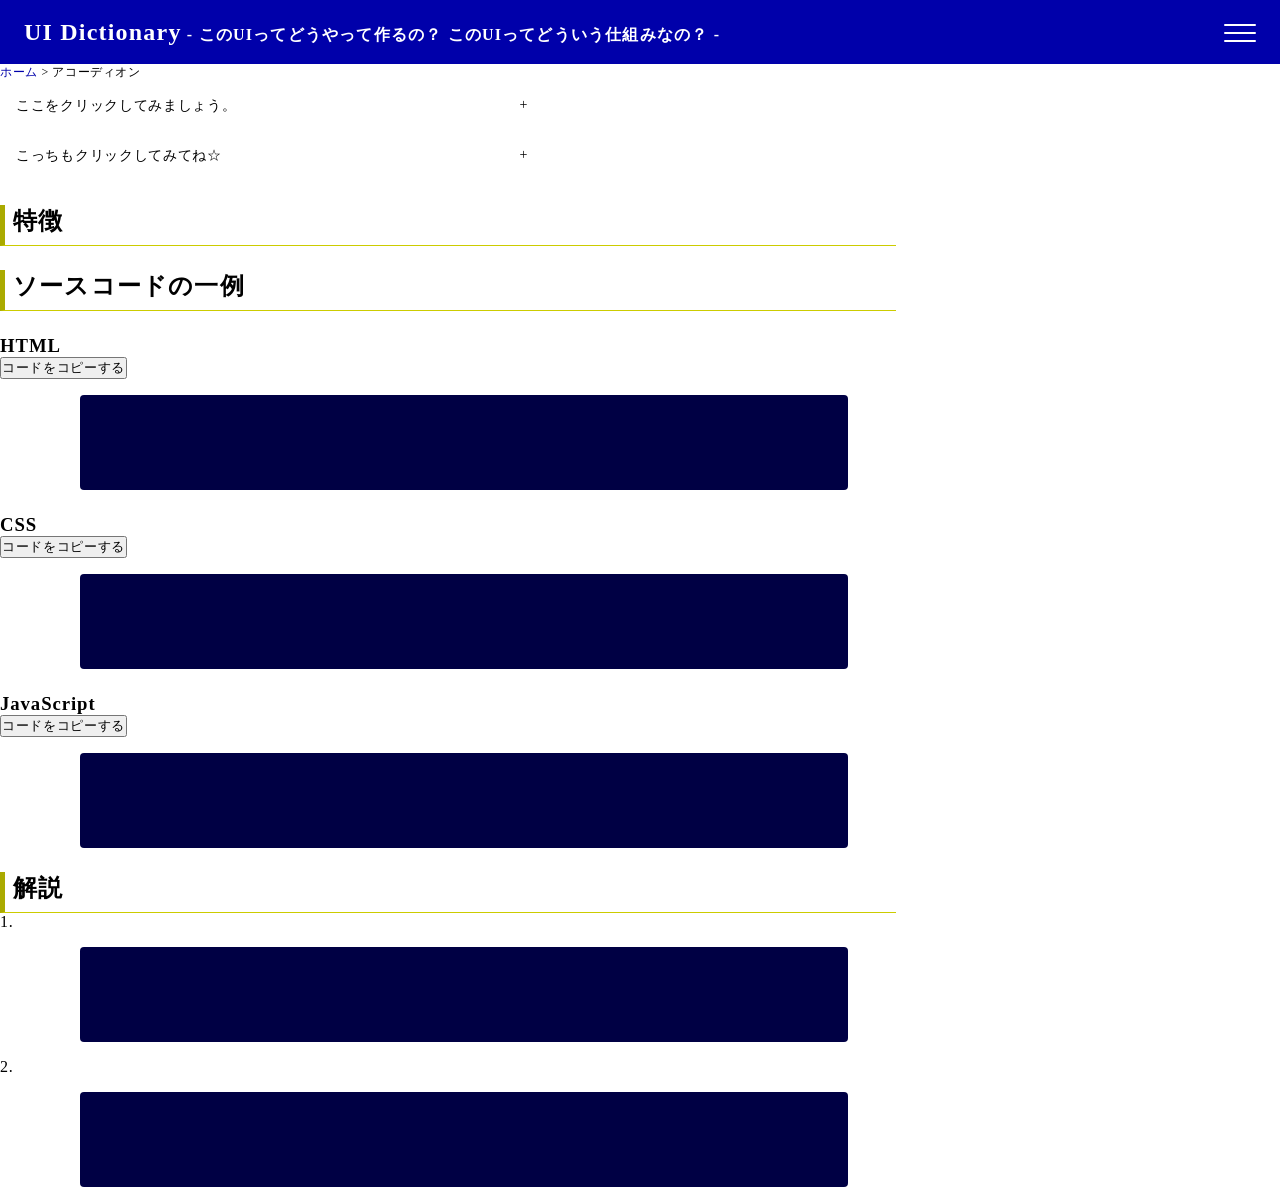
==== accordion.html @ 8397d6a4 "6/9 最初のコミット" ====
<!DOCTYPE html>
<html lang="ja">
    <head>
        <link rel="stylesheet" href="common.css" />
        <meta charset="UTF-8" />
        <title>UI辞典 アコーディオン</title>
    </head>
    <style>
        .accordion-title {
            display: flex;
            justify-content: space-between;
            width: 40%;
        }

        .accordion-title:hover {
            cursor: pointer;
        }

        .accordion-title span:after {
            content: "+";
        }

        .accordion-title.open span:after {
            content: "-";
        }

        .accordion {
            height: 0;
            overflow-y: hidden;
            transition: all .5s;
        }
    </style>
    <body>
        <header>
            <h1><a href="index.html">UI Dictionary</a></h1>
            <div id="hamburger" class="hamburger">
                <span></span>
                <span></span>
                <span></span>
            </div>
            <nav id="hamburger_nav">
                <ul>
                    <li><a class="nav-link" href="#">ページの一番上に戻る</a></li>
                    <li><a class="nav-link" href="#feature">特徴</a></li>
                    <li><a class="nav-link" href="#code">ソースコードの一例</a></li>
                    <li><a class="nav-link" href="#html_code">HTML</a></li>
                    <li><a class="nav-link" href="#css_code">CSS</a></li>
                    <li><a class="nav-link" href="#js_code">JavaScript</a></li>
                    <li><a class="nav-link" href="#explanation">解説</a></li>
                </ul>
            </nav>
        </header>
        <main>
            <nav class="breadcrumb-nav">
                <a href="index.html">ホーム</a> > アコーディオン
            </nav>
            <p class="accordion-title">ここをクリックしてみましょう。<span></span></p>
            <p class="accordion">クリックすると中身が表示されます。</p>
            <p class="accordion-title">こっちもクリックしてみてね☆<span></span></p>
            <p class="accordion">クリックすると中身が表示されます。</p>
            <h2 id="feature">特徴</h2>
            <p>

            </p>
            <h2 id="code">ソースコードの一例</h2>
            <h3 id="html_code">HTML</h3>
            <input type="button" class="copy-button" value="コードをコピーする" />
            <pre><code class="copy-text">

            </code></pre>
            <h3 id="css_code">CSS</h3>
            <input type="button" class="copy-button" value="コードをコピーする" />
            <pre><code class="copy-text">

            </code></pre>
            <h3 id="js_code">JavaScript</h3>
            <input type="button" class="copy-button" value="コードをコピーする" />
            <pre><code class="copy-text">

            </code></pre>
            <h2 id="explanation">解説</h2>
            <ol>
                <li></li>
                <pre><code>

                </code></pre>
                <p>

                </p>
                <li></li>
                <pre><code>

                </code></pre>
                <p></p>
            </ol>
            <div id="page_top" class="page-top">
                <a href="#">Page Top</a>
            </div>
        </main>
    </body>
    <script src="common.js" defer></script>
    <script>
        const accordionTitles = Array.from(document.getElementsByClassName("accordion-title"));
        const accordions = Array.from(document.getElementsByClassName("accordion"));

        accordionTitles.forEach((title, i) => title.addEventListener("click", () => toggleClassOpen(i)));
        function toggleClassOpen(i) {
            accordionTitles[i].classList.toggle("open");
            const isOpen = accordions[i].classList.toggle("open");
            accordions[i].style.height = isOpen ? accordions[i].scrollHeight + "px" : "0";
        }
    </script>
</html>
---- common.css ----
/* 全体 */
* {
    box-sizing: border-box;
    font-family: "Noto Sans JP";
    letter-spacing: .05em;
    margin: 0;
    padding: 0;
    scroll-behavior: smooth;
    scroll-padding-top: 64px;
}

a {
    text-decoration: none;
    color: #00a;
}

a:hover {
    font-weight: bold;
    text-decoration: underline;
}

ol {
    list-style-position: inside;
}

/* ヘッダー */
header {
    background-color: #00a;
    height: 64px;
    position: fixed;
    width: 100%;
    z-index: 10;
}

h1 {
    color: #fff;
    font-size: 24px;
    line-height: 64px;
    margin-left: 24px;
}

h1:after {
    content: " - このUIってどうやって作るの？ このUIってどういう仕組みなの？ -";
    font-size: 16px;
}

h1 a {
    color: #fff;
}

h1 a:hover {
    text-decoration: none;
}

/* ハンバーガーメニュー */
.hamburger {
    cursor: pointer;
    height: 48px;
    position: fixed;
    right: 8px;
    top: 8px;
    width: 48px;
    z-index: 30;
}

.hamburger span {
    background-color: #fff;
    border-radius: 50px;
    height: 2px;
    position: absolute;
    transition: all .5s;
    width: 32px;
}

.hamburger span:nth-of-type(1) {
    top: 16px;
}

.hamburger span:nth-of-type(2) {
    top: 24px;
}

.hamburger span:nth-of-type(3) {
    top: 32px;
}

header nav {
    background-color: #333c;
    display: flex;
    height: 100vh;
    justify-content: center;
    position: fixed;
    right: -30%;
    top: 0;
    transition: all .5s;
    width: 30%;
    z-index: 20;
}

header nav ul {
    list-style: none;
    line-height: 200%;
    margin-top: 48px;
    overflow: auto;
    width: 90%;
}

header nav a {
    color: #fff;
}

header nav.active {
    right: 0;
}

.hamburger.active span:nth-of-type(1) {
    top: 24px;
    transform: rotate(-45deg);
}

.hamburger.active span:nth-of-type(2) {
    opacity: 0;
}

.hamburger.active span:nth-of-type(3) {
    top: 24px;
    transform: rotate(45deg);
}

/* メイン */
main {
    margin: 0 auto;
    max-width: 1280px;
    padding-top: 64px;
}

/* パンくずリスト */
.breadcrumb-nav {
    font-size: 12px;
}

/* 見出し要素の余白 */
h2,
h3 {
    margin-top: 24px;
}

/* 見出し要素のデザイン */
h2 {
    border-bottom: 1px solid #cc0;
    border-left: 5px solid #aa0;
    padding-left: 8px;
    padding-bottom: 8px;
    width: 70%;
}

/* 段落 */
p {
    font-size: 14px;
    margin: 16px 0 16px 16px;
}

.important {
    background-color: #cff;
    border: 1px solid #00c;
    display: inline-block;
    padding: 8px;
}

.attention {
    background-color: #ffc;
    border: 1px solid #cc0;
    display: inline-block;
    padding: 8px;
}

.caution {
    background-color: #fcc;
    border: 1px solid #c00;
    display: inline-block;
    padding: 8px;
}

/* spanタグ */
.bold {
    font-weight: bold;
}

.italic {
    font-style: italic;
}

.line-through {
    text-decoration: line-through;
}

.underline {
    text-decoration: underline;
}

.red {
    color: #f00;
}

/* コード表示部分 */
pre {
    background-color: #004;
    border-radius: 4px;
    color: #ffc;
    display: block;
    font-size: 14px;
    line-height: 150%;
    margin: 16px 0 16px 80px;
    padding: 16px 0 16px 40px;
    width: 60%;
}

/* ページトップボタン */
.page-top {
    opacity: 0;
    position: fixed;
    right: 8px;
    top: 90%;
    transition: all .5s;
    visibility: hidden;
    z-index: 10;
}

.page-top a {
    background-color: #00cc;
    border-radius: 8px;
    color: #fff;
    cursor: pointer;
    display: inline-block;
    font-size: 12px;
    padding: 8px 16px;
}

.page-top a:hover {
    font-weight: normal;
    opacity: .6;
    text-decoration: none;
}
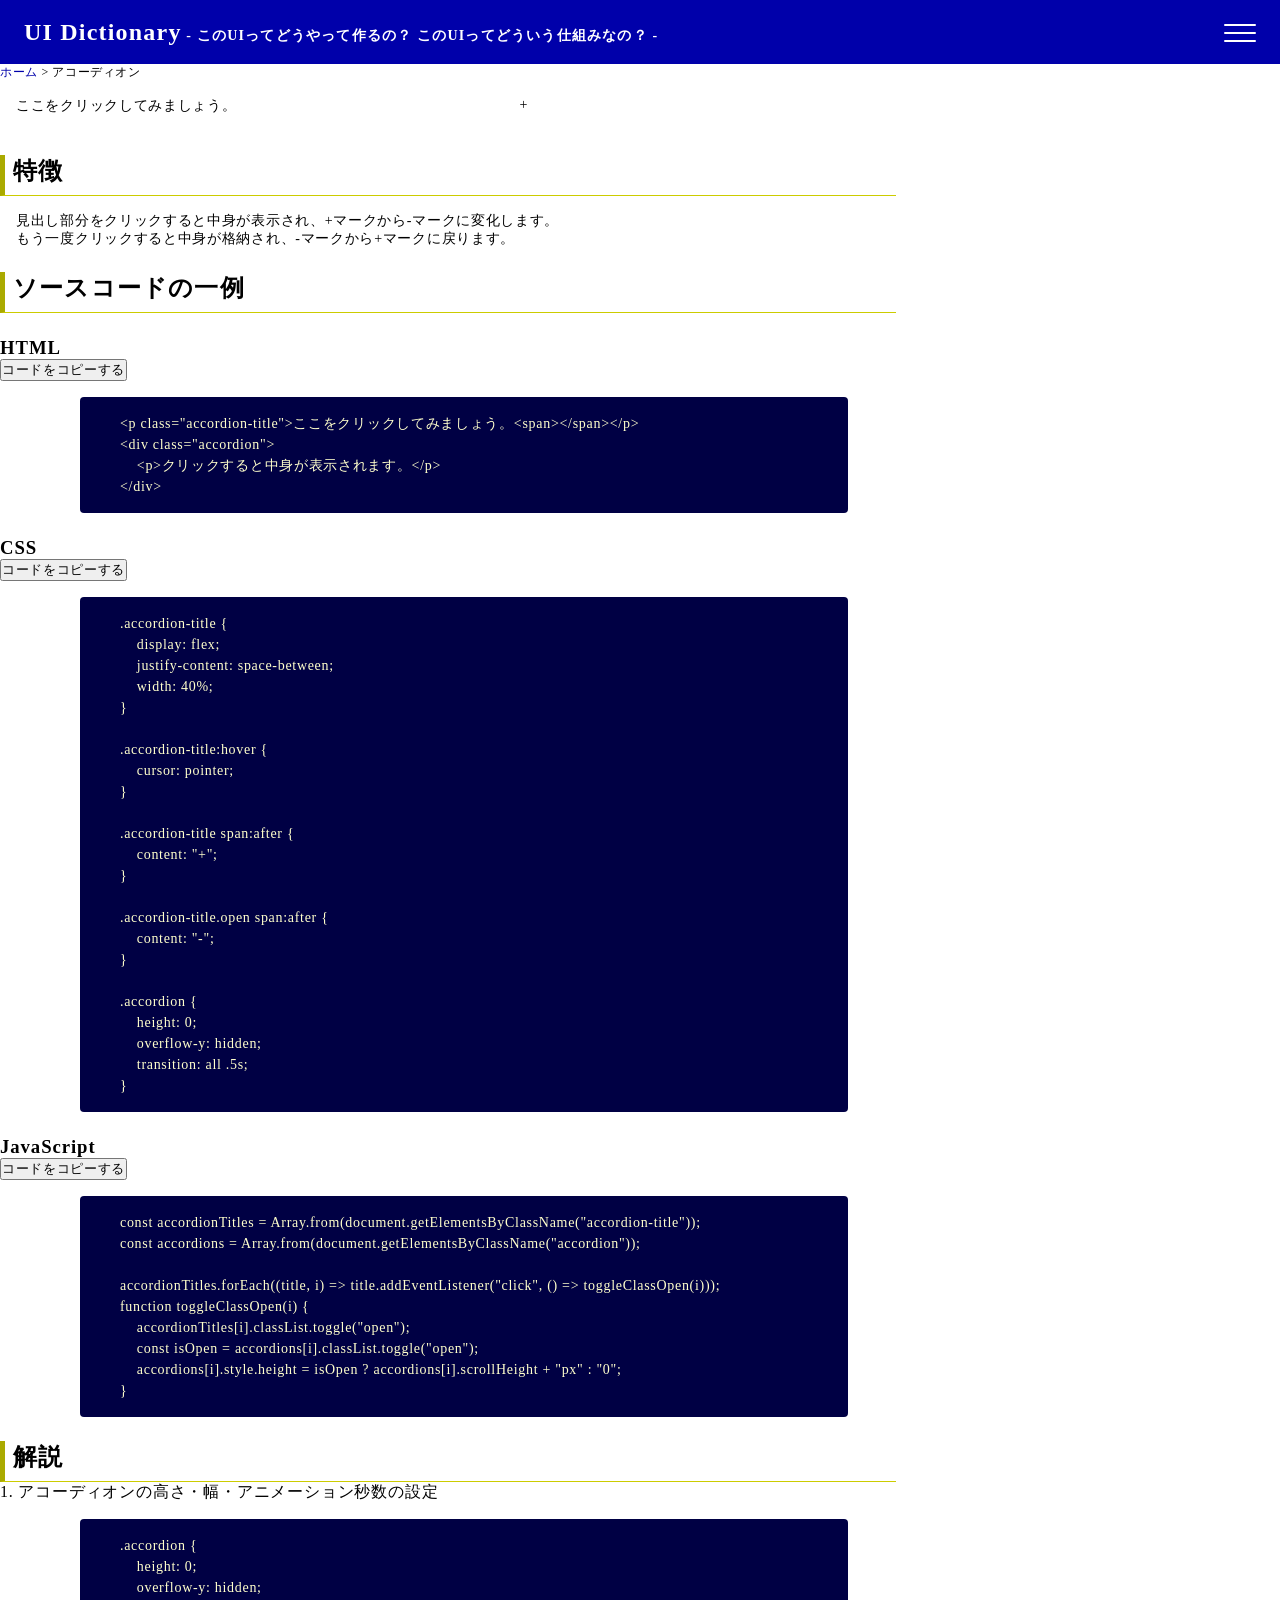
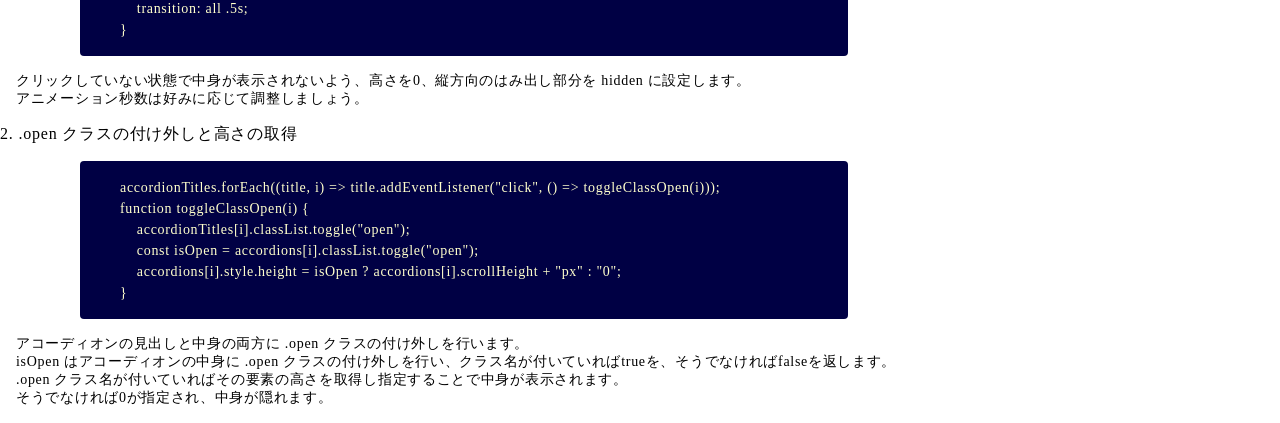
==== commit 91b3876a: "6/15" ====
--- a/accordion.html
+++ b/accordion.html
@@ -55,43 +55,92 @@
                 <a href="index.html">ホーム</a> > アコーディオン
             </nav>
             <p class="accordion-title">ここをクリックしてみましょう。<span></span></p>
-            <p class="accordion">クリックすると中身が表示されます。</p>
-            <p class="accordion-title">こっちもクリックしてみてね☆<span></span></p>
-            <p class="accordion">クリックすると中身が表示されます。</p>
+            <div class="accordion">
+                <p>クリックすると中身が表示されます。</p>
+            </div>
             <h2 id="feature">特徴</h2>
             <p>
-
+                見出し部分をクリックすると中身が表示され、+マークから-マークに変化します。<br />
+                もう一度クリックすると中身が格納され、-マークから+マークに戻ります。
             </p>
             <h2 id="code">ソースコードの一例</h2>
             <h3 id="html_code">HTML</h3>
             <input type="button" class="copy-button" value="コードをコピーする" />
-            <pre><code class="copy-text">
-
-            </code></pre>
+            <pre><code class="copy-text"><!--
+-->&lt;p class=&quot;accordion-title&quot;&gt;ここをクリックしてみましょう。&lt;span&gt;&lt;/span&gt;&lt;/p&gt;
+&lt;div class=&quot;accordion&quot;&gt;
+    &lt;p&gt;クリックすると中身が表示されます。&lt;/p&gt;
+&lt;/div&gt;<!--
+         --></code></pre>
             <h3 id="css_code">CSS</h3>
             <input type="button" class="copy-button" value="コードをコピーする" />
-            <pre><code class="copy-text">
+            <pre><code class="copy-text"><!--
+-->.accordion-title {
+    display: flex;
+    justify-content: space-between;
+    width: 40%;
+}
 
-            </code></pre>
+.accordion-title:hover {
+    cursor: pointer;
+}
+
+.accordion-title span:after {
+    content: "+";
+}
+
+.accordion-title.open span:after {
+    content: "-";
+}
+
+.accordion {
+    height: 0;
+    overflow-y: hidden;
+    transition: all .5s;
+}<!--
+         --></code></pre>
             <h3 id="js_code">JavaScript</h3>
             <input type="button" class="copy-button" value="コードをコピーする" />
-            <pre><code class="copy-text">
+            <pre><code class="copy-text"><!--
+-->const accordionTitles = Array.from(document.getElementsByClassName("accordion-title"));
+const accordions = Array.from(document.getElementsByClassName("accordion"));
 
-            </code></pre>
+accordionTitles.forEach((title, i) => title.addEventListener("click", () => toggleClassOpen(i)));
+function toggleClassOpen(i) {
+    accordionTitles[i].classList.toggle("open");
+    const isOpen = accordions[i].classList.toggle("open");
+    accordions[i].style.height = isOpen ? accordions[i].scrollHeight + "px" : "0";
+}<!--
+         --></code></pre>
             <h2 id="explanation">解説</h2>
             <ol>
-                <li></li>
-                <pre><code>
-
-                </code></pre>
+                <li>アコーディオンの高さ・幅・アニメーション秒数の設定</li>
+                <pre><code><!--
+-->.accordion {
+    height: 0;
+    overflow-y: hidden;
+    transition: all .5s;
+}<!--
+         --></code></pre>
                 <p>
-
+                    クリックしていない状態で中身が表示されないよう、高さを0、縦方向のはみ出し部分を hidden に設定します。<br />
+                    アニメーション秒数は好みに応じて調整しましょう。
                 </p>
-                <li></li>
-                <pre><code>
-
-                </code></pre>
-                <p></p>
+                <li>.open クラスの付け外しと高さの取得</li>
+                <pre><code><!--
+-->accordionTitles.forEach((title, i) => title.addEventListener("click", () => toggleClassOpen(i)));
+function toggleClassOpen(i) {
+    accordionTitles[i].classList.toggle("open");
+    const isOpen = accordions[i].classList.toggle("open");
+    accordions[i].style.height = isOpen ? accordions[i].scrollHeight + "px" : "0";
+}<!--
+             --></code></pre>
+                <p>
+                    アコーディオンの見出しと中身の両方に .open クラスの付け外しを行います。<br />
+                    isOpen はアコーディオンの中身に .open クラスの付け外しを行い、クラス名が付いていればtrueを、そうでなければfalseを返します。<br />
+                    .open クラス名が付いていればその要素の高さを取得し指定することで中身が表示されます。<br />
+                    そうでなければ0が指定され、中身が隠れます。
+                </p>
             </ol>
             <div id="page_top" class="page-top">
                 <a href="#">Page Top</a>
--- a/common.css
+++ b/common.css
@@ -41,7 +41,7 @@
 
 h1:after {
     content: " - このUIってどうやって作るの？ このUIってどういう仕組みなの？ -";
-    font-size: 16px;
+    font-size: 14px;
 }
 
 h1 a {
@@ -226,6 +226,11 @@
     z-index: 10;
 }
 
+.page-top.is-visible {
+    opacity: 1;
+    visibility: visible;
+}
+
 .page-top a {
     background-color: #00cc;
     border-radius: 8px;
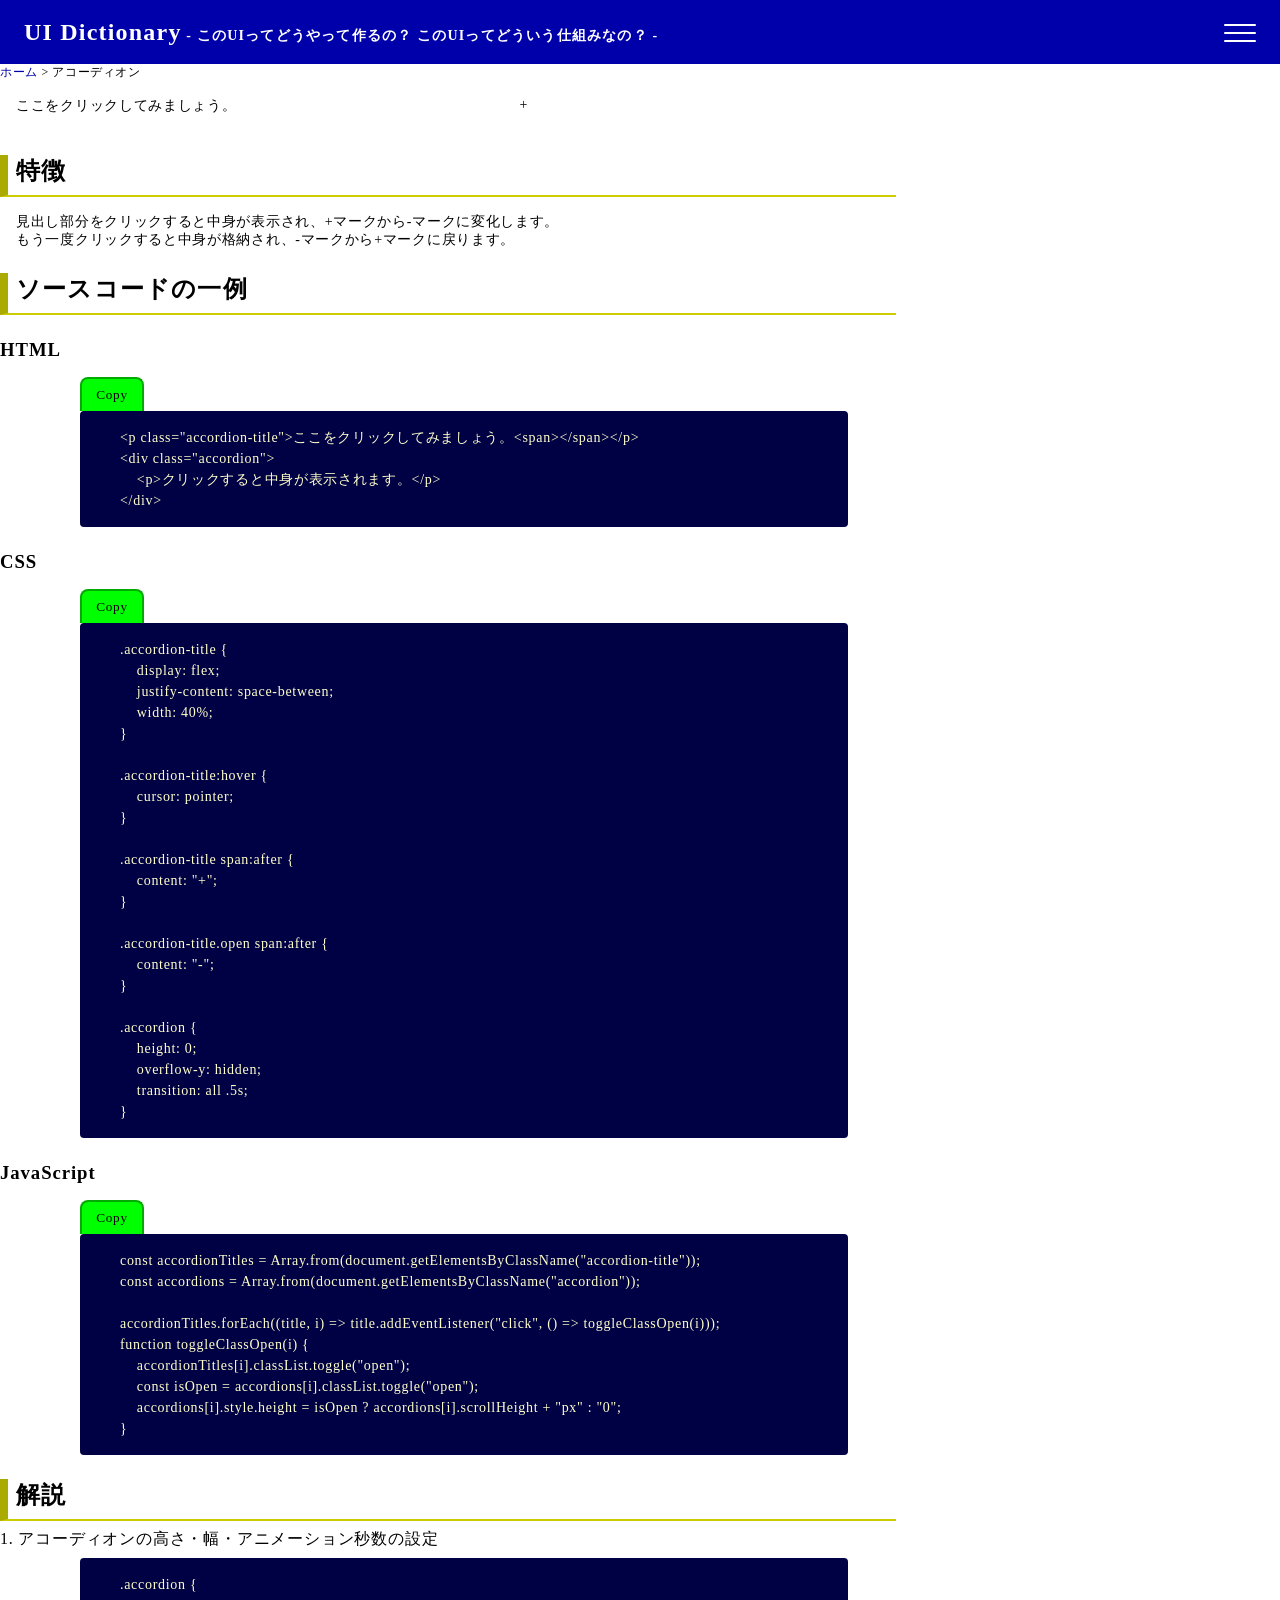
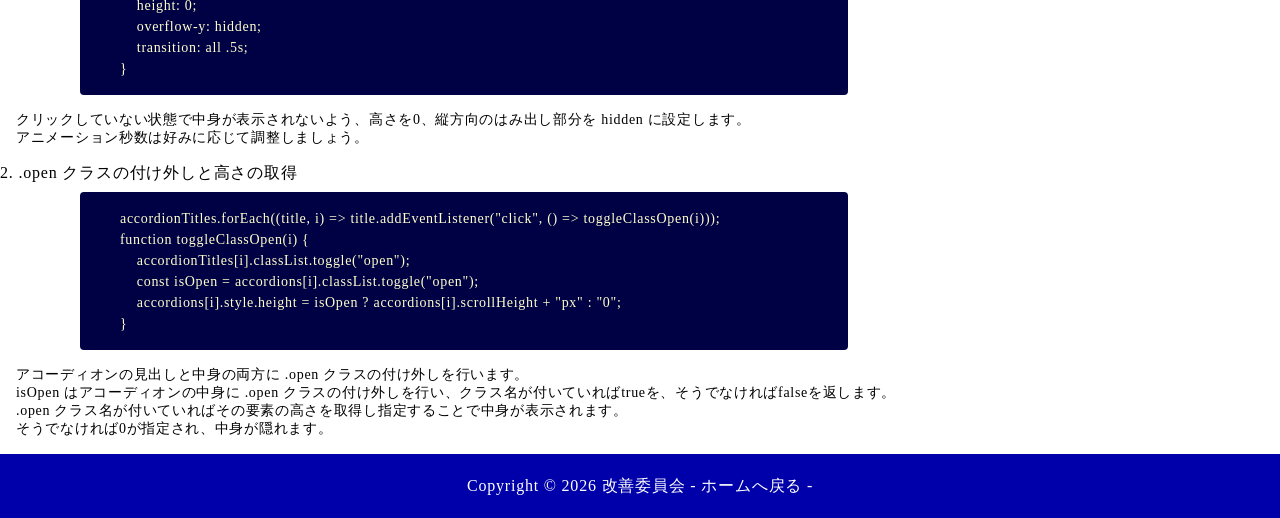
==== commit 60354119: "6/24 ヘッダー、フッターのテンプレート化 コピーボタン修正 ボタンページ修正" ====
--- a/accordion.html
+++ b/accordion.html
@@ -31,25 +31,7 @@
         }
     </style>
     <body>
-        <header>
-            <h1><a href="index.html">UI Dictionary</a></h1>
-            <div id="hamburger" class="hamburger">
-                <span></span>
-                <span></span>
-                <span></span>
-            </div>
-            <nav id="hamburger_nav">
-                <ul>
-                    <li><a class="nav-link" href="#">ページの一番上に戻る</a></li>
-                    <li><a class="nav-link" href="#feature">特徴</a></li>
-                    <li><a class="nav-link" href="#code">ソースコードの一例</a></li>
-                    <li><a class="nav-link" href="#html_code">HTML</a></li>
-                    <li><a class="nav-link" href="#css_code">CSS</a></li>
-                    <li><a class="nav-link" href="#js_code">JavaScript</a></li>
-                    <li><a class="nav-link" href="#explanation">解説</a></li>
-                </ul>
-            </nav>
-        </header>
+        <site-header></site-header>
         <main>
             <nav class="breadcrumb-nav">
                 <a href="index.html">ホーム</a> > アコーディオン
@@ -65,7 +47,7 @@
             </p>
             <h2 id="code">ソースコードの一例</h2>
             <h3 id="html_code">HTML</h3>
-            <input type="button" class="copy-button" value="コードをコピーする" />
+            <input type="button" class="copy-button" value="Copy" />
             <pre><code class="copy-text"><!--
 -->&lt;p class=&quot;accordion-title&quot;&gt;ここをクリックしてみましょう。&lt;span&gt;&lt;/span&gt;&lt;/p&gt;
 &lt;div class=&quot;accordion&quot;&gt;
@@ -73,7 +55,7 @@
 &lt;/div&gt;<!--
          --></code></pre>
             <h3 id="css_code">CSS</h3>
-            <input type="button" class="copy-button" value="コードをコピーする" />
+            <input type="button" class="copy-button" value="Copy" />
             <pre><code class="copy-text"><!--
 -->.accordion-title {
     display: flex;
@@ -100,7 +82,7 @@
 }<!--
          --></code></pre>
             <h3 id="js_code">JavaScript</h3>
-            <input type="button" class="copy-button" value="コードをコピーする" />
+            <input type="button" class="copy-button" value="Copy" />
             <pre><code class="copy-text"><!--
 -->const accordionTitles = Array.from(document.getElementsByClassName("accordion-title"));
 const accordions = Array.from(document.getElementsByClassName("accordion"));
@@ -146,6 +128,7 @@
                 <a href="#">Page Top</a>
             </div>
         </main>
+        <site-footer></site-footer>
     </body>
     <script src="common.js" defer></script>
     <script>
--- a/common.css
+++ b/common.css
@@ -1,4 +1,9 @@
 /* 全体 */
+:root {
+    --header-height: 64px;
+    --footer-height: 80px;
+}
+
 * {
     box-sizing: border-box;
     font-family: "Noto Sans JP";
@@ -6,7 +11,7 @@
     margin: 0;
     padding: 0;
     scroll-behavior: smooth;
-    scroll-padding-top: 64px;
+    scroll-padding-top: var(--header-height);
 }
 
 a {
@@ -23,19 +28,27 @@
     list-style-position: inside;
 }
 
+li {
+    margin: 8px 0;
+}
+
+input {
+    display: block;
+}
+
 /* ヘッダー */
 header {
     background-color: #00a;
-    height: 64px;
+    height: var(--header-height);
     position: fixed;
     width: 100%;
-    z-index: 10;
+    z-index: 100;
 }
 
 h1 {
     color: #fff;
     font-size: 24px;
-    line-height: 64px;
+    line-height: var(--header-height);
     margin-left: 24px;
 }
 
@@ -60,7 +73,7 @@
     right: 8px;
     top: 8px;
     width: 48px;
-    z-index: 30;
+    z-index: 300;
 }
 
 .hamburger span {
@@ -94,7 +107,7 @@
     top: 0;
     transition: all .5s;
     width: 30%;
-    z-index: 20;
+    z-index: 200;
 }
 
 header nav ul {
@@ -147,8 +160,8 @@
 
 /* 見出し要素のデザイン */
 h2 {
-    border-bottom: 1px solid #cc0;
-    border-left: 5px solid #aa0;
+    border-bottom: 2px solid #cc0;
+    border-left: 8px solid #aa0;
     padding-left: 8px;
     padding-bottom: 8px;
     width: 70%;
@@ -163,6 +176,7 @@
 .important {
     background-color: #cff;
     border: 1px solid #00c;
+    border-radius: 4px;
     display: inline-block;
     padding: 8px;
 }
@@ -170,6 +184,7 @@
 .attention {
     background-color: #ffc;
     border: 1px solid #cc0;
+    border-radius: 4px;
     display: inline-block;
     padding: 8px;
 }
@@ -177,6 +192,7 @@
 .caution {
     background-color: #fcc;
     border: 1px solid #c00;
+    border-radius: 4px;
     display: inline-block;
     padding: 8px;
 }
@@ -203,6 +219,32 @@
 }
 
 /* コード表示部分 */
+.code-block {
+    align-items: flex-start;
+    display: flex;
+    flex-direction: column;
+}
+
+.copy-button {
+    background-color: #0f0;
+    border: 2px solid #0a0;
+    border-bottom: none;
+    border-radius: 8px 8px 0 0;
+    margin: 16px 0 0 80px;
+    padding: 8px;
+    width: 64px;
+}
+
+.copy-button:hover {
+    cursor: pointer;
+    opacity: .6;
+}
+
+.copy-button:disabled {
+    color: #000;
+    pointer-events: none;
+}
+
 pre {
     background-color: #004;
     border-radius: 4px;
@@ -210,7 +252,7 @@
     display: block;
     font-size: 14px;
     line-height: 150%;
-    margin: 16px 0 16px 80px;
+    margin: 0 0 16px 80px;
     padding: 16px 0 16px 40px;
     width: 60%;
 }
@@ -220,10 +262,10 @@
     opacity: 0;
     position: fixed;
     right: 8px;
-    top: 90%;
+    top: 85%;
     transition: all .5s;
     visibility: hidden;
-    z-index: 10;
+    z-index: 100;
 }
 
 .page-top.is-visible {
@@ -245,4 +287,17 @@
     font-weight: normal;
     opacity: .6;
     text-decoration: none;
+}
+
+/* フッター */
+footer {
+    background-color: #00a;
+    color: #fff;
+    height: var(--header-height);
+    line-height: var(--header-height);
+    text-align: center;
+}
+
+footer a {
+    color: #fff;
 }
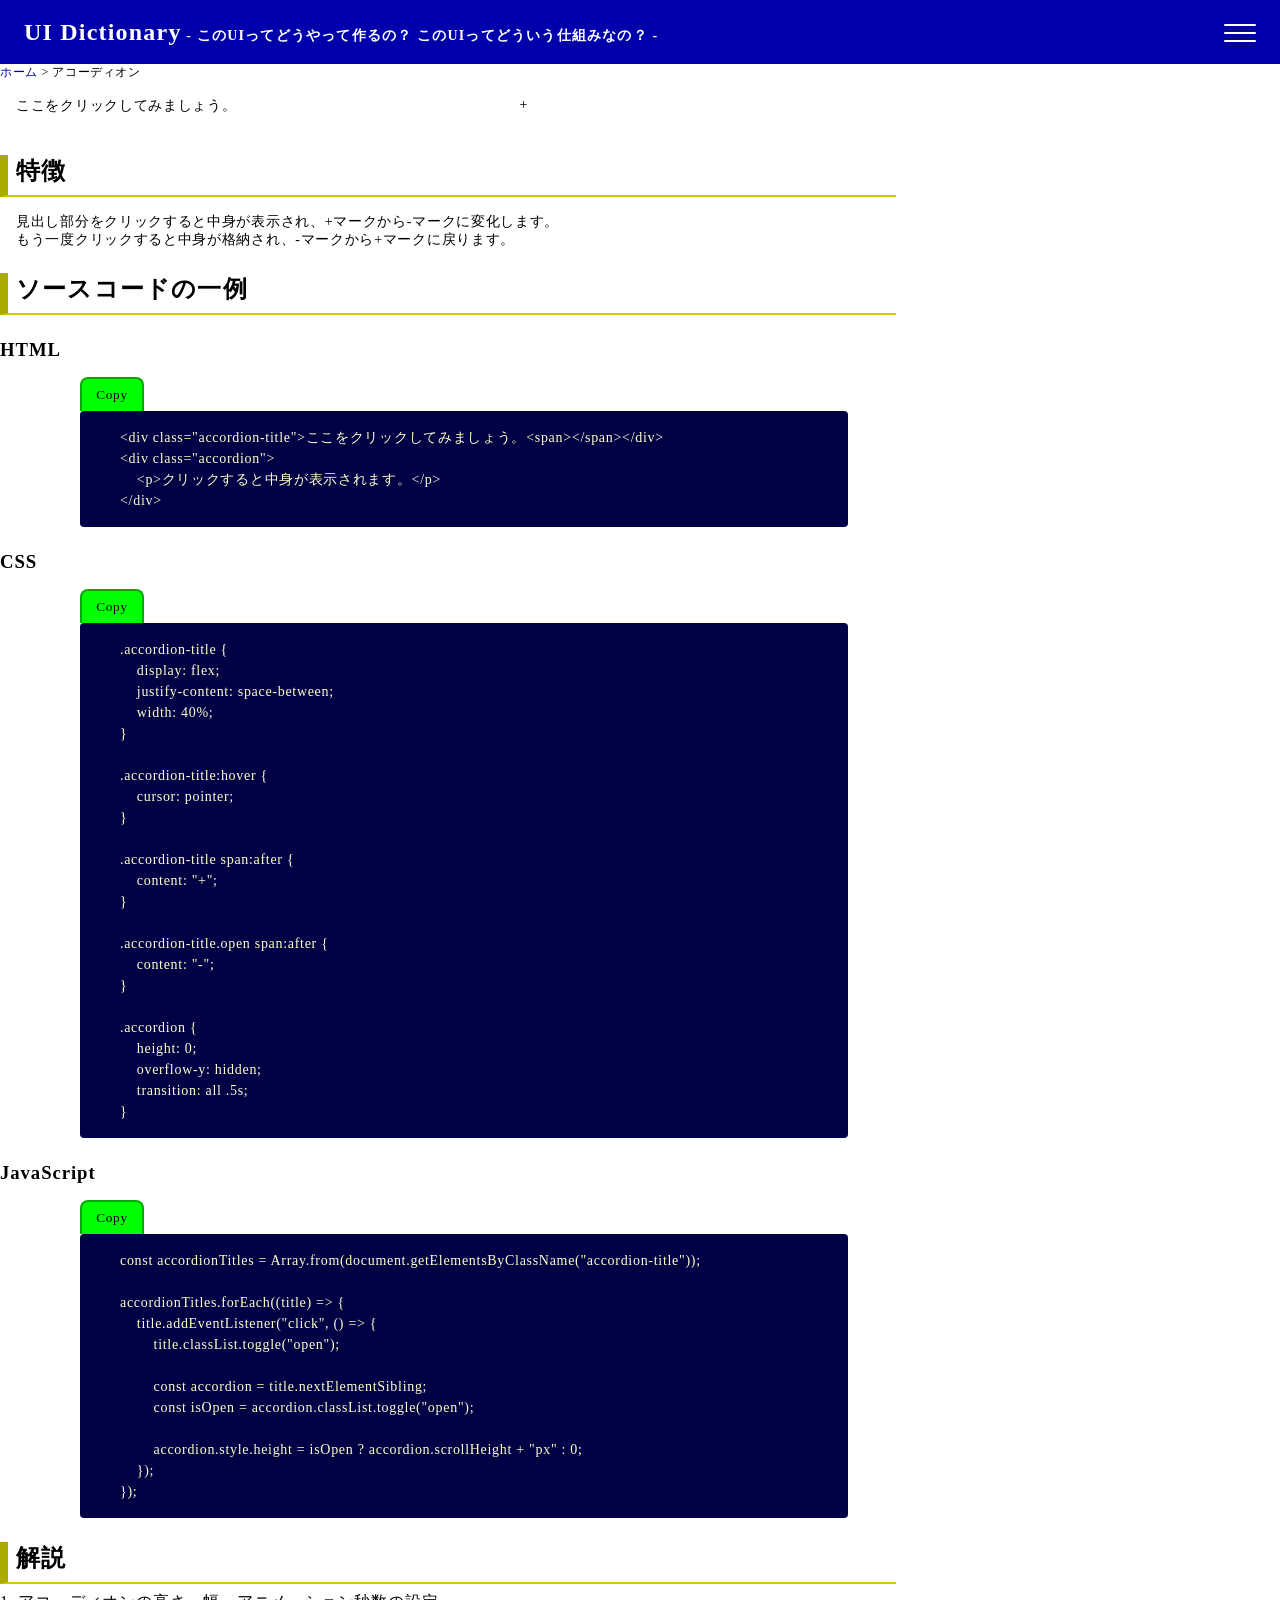
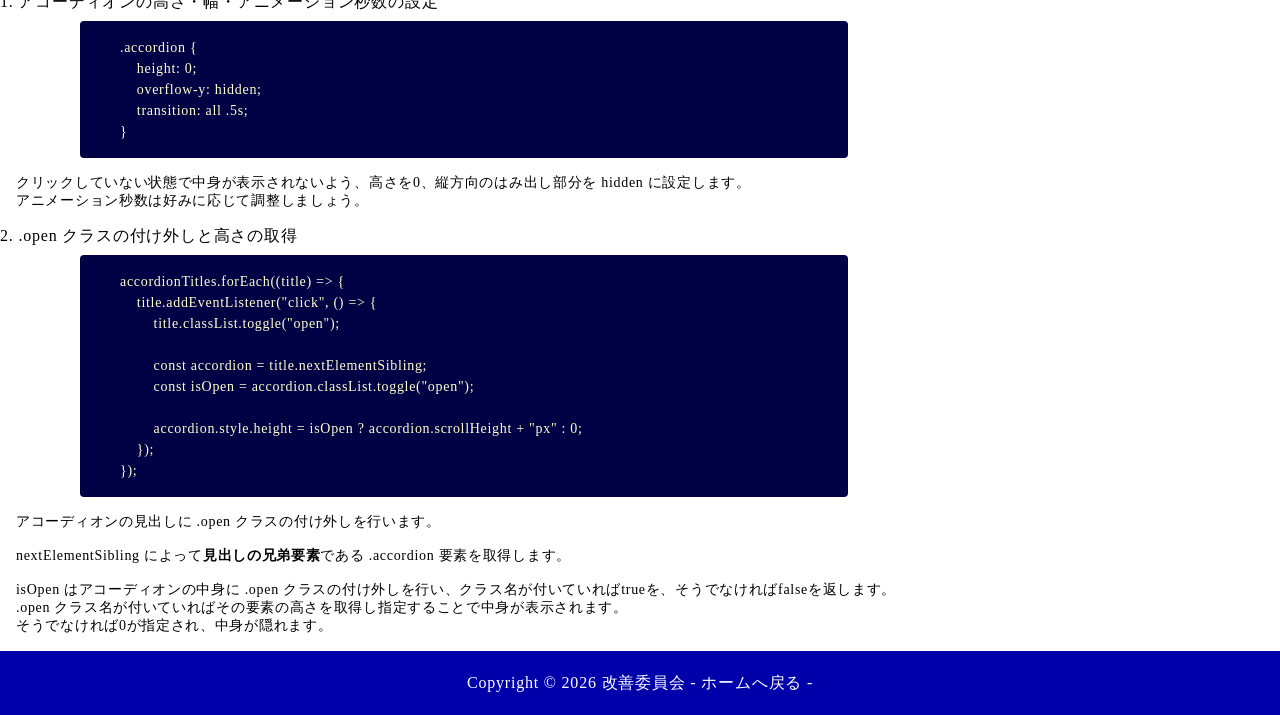
==== commit ec18bb14: "6/25 アコーディオンの添字依存解消 トースト通知、ドロップダウンメニューのページ作成" ====
--- a/accordion.html
+++ b/accordion.html
@@ -8,7 +8,9 @@
     <style>
         .accordion-title {
             display: flex;
+            font-size: 14px;
             justify-content: space-between;
+            margin: 16px;
             width: 40%;
         }
 
@@ -34,9 +36,9 @@
         <site-header></site-header>
         <main>
             <nav class="breadcrumb-nav">
-                <a href="index.html">ホーム</a> > アコーディオン
+                <a href="index.html">ホーム</a> &gt; アコーディオン
             </nav>
-            <p class="accordion-title">ここをクリックしてみましょう。<span></span></p>
+            <div class="accordion-title">ここをクリックしてみましょう。<span></span></div>
             <div class="accordion">
                 <p>クリックすると中身が表示されます。</p>
             </div>
@@ -49,8 +51,8 @@
             <h3 id="html_code">HTML</h3>
             <input type="button" class="copy-button" value="Copy" />
             <pre><code class="copy-text"><!--
--->&lt;p class=&quot;accordion-title&quot;&gt;ここをクリックしてみましょう。&lt;span&gt;&lt;/span&gt;&lt;/p&gt;
-&lt;div class=&quot;accordion&quot;&gt;
+-->&lt;div class="accordion-title"&gt;ここをクリックしてみましょう。&lt;span&gt;&lt;/span&gt;&lt;/div&gt;
+&lt;div class="accordion"&gt;
     &lt;p&gt;クリックすると中身が表示されます。&lt;/p&gt;
 &lt;/div&gt;<!--
          --></code></pre>
@@ -85,14 +87,17 @@
             <input type="button" class="copy-button" value="Copy" />
             <pre><code class="copy-text"><!--
 -->const accordionTitles = Array.from(document.getElementsByClassName("accordion-title"));
-const accordions = Array.from(document.getElementsByClassName("accordion"));
 
-accordionTitles.forEach((title, i) => title.addEventListener("click", () => toggleClassOpen(i)));
-function toggleClassOpen(i) {
-    accordionTitles[i].classList.toggle("open");
-    const isOpen = accordions[i].classList.toggle("open");
-    accordions[i].style.height = isOpen ? accordions[i].scrollHeight + "px" : "0";
-}<!--
+accordionTitles.forEach((title) => {
+    title.addEventListener("click", () => {
+        title.classList.toggle("open");
+
+        const accordion = title.nextElementSibling;
+        const isOpen = accordion.classList.toggle("open");
+
+        accordion.style.height = isOpen ? accordion.scrollHeight + "px" : 0;
+    });
+});<!--
          --></code></pre>
             <h2 id="explanation">解説</h2>
             <ol>
@@ -110,15 +115,24 @@
                 </p>
                 <li>.open クラスの付け外しと高さの取得</li>
                 <pre><code><!--
--->accordionTitles.forEach((title, i) => title.addEventListener("click", () => toggleClassOpen(i)));
-function toggleClassOpen(i) {
-    accordionTitles[i].classList.toggle("open");
-    const isOpen = accordions[i].classList.toggle("open");
-    accordions[i].style.height = isOpen ? accordions[i].scrollHeight + "px" : "0";
-}<!--
+-->accordionTitles.forEach((title) => {
+    title.addEventListener("click", () => {
+        title.classList.toggle("open");
+
+        const accordion = title.nextElementSibling;
+        const isOpen = accordion.classList.toggle("open");
+
+        accordion.style.height = isOpen ? accordion.scrollHeight + "px" : 0;
+    });
+});<!--
              --></code></pre>
                 <p>
-                    アコーディオンの見出しと中身の両方に .open クラスの付け外しを行います。<br />
+                    アコーディオンの見出しに .open クラスの付け外しを行います。
+                </p>
+                <p>
+                    nextElementSibling によって<span class="bold">見出しの兄弟要素</span>である .accordion 要素を取得します。
+                </p>
+                <p>
                     isOpen はアコーディオンの中身に .open クラスの付け外しを行い、クラス名が付いていればtrueを、そうでなければfalseを返します。<br />
                     .open クラス名が付いていればその要素の高さを取得し指定することで中身が表示されます。<br />
                     そうでなければ0が指定され、中身が隠れます。
@@ -133,13 +147,15 @@
     <script src="common.js" defer></script>
     <script>
         const accordionTitles = Array.from(document.getElementsByClassName("accordion-title"));
-        const accordions = Array.from(document.getElementsByClassName("accordion"));
 
-        accordionTitles.forEach((title, i) => title.addEventListener("click", () => toggleClassOpen(i)));
-        function toggleClassOpen(i) {
-            accordionTitles[i].classList.toggle("open");
-            const isOpen = accordions[i].classList.toggle("open");
-            accordions[i].style.height = isOpen ? accordions[i].scrollHeight + "px" : "0";
-        }
+        accordionTitles.forEach((title) => {
+            title.addEventListener("click", () => {
+                title.classList.toggle("open");
+                const accordion = title.nextElementSibling;
+
+                const isOpen = accordion?.classList.toggle("open");
+                accordion.style.height = isOpen ? accordion.scrollHeight + "px" : 0;
+            });
+        });
     </script>
 </html>
--- a/common.css
+++ b/common.css
@@ -145,6 +145,29 @@
     margin: 0 auto;
     max-width: 1280px;
     padding-top: 64px;
+}
+
+/* トースト通知 */
+.toast-notice {
+    background-color: #0b0b;
+    border-radius: 8px;
+    color: #fff;
+    cursor: default;
+    display: inline-block;
+    font-size: 14px;
+    opacity: 0;
+    padding: 8px 16px;
+    position: fixed;
+    right: 0;
+    top: calc(var(--header-height) + 8px);
+    transform: translateX(100%);
+    transition: all .5s ease;
+    user-select: none;
+}
+
+.toast-notice.active {
+    opacity: 1;
+    transform: translateX(-8px);
 }
 
 /* パンくずリスト */
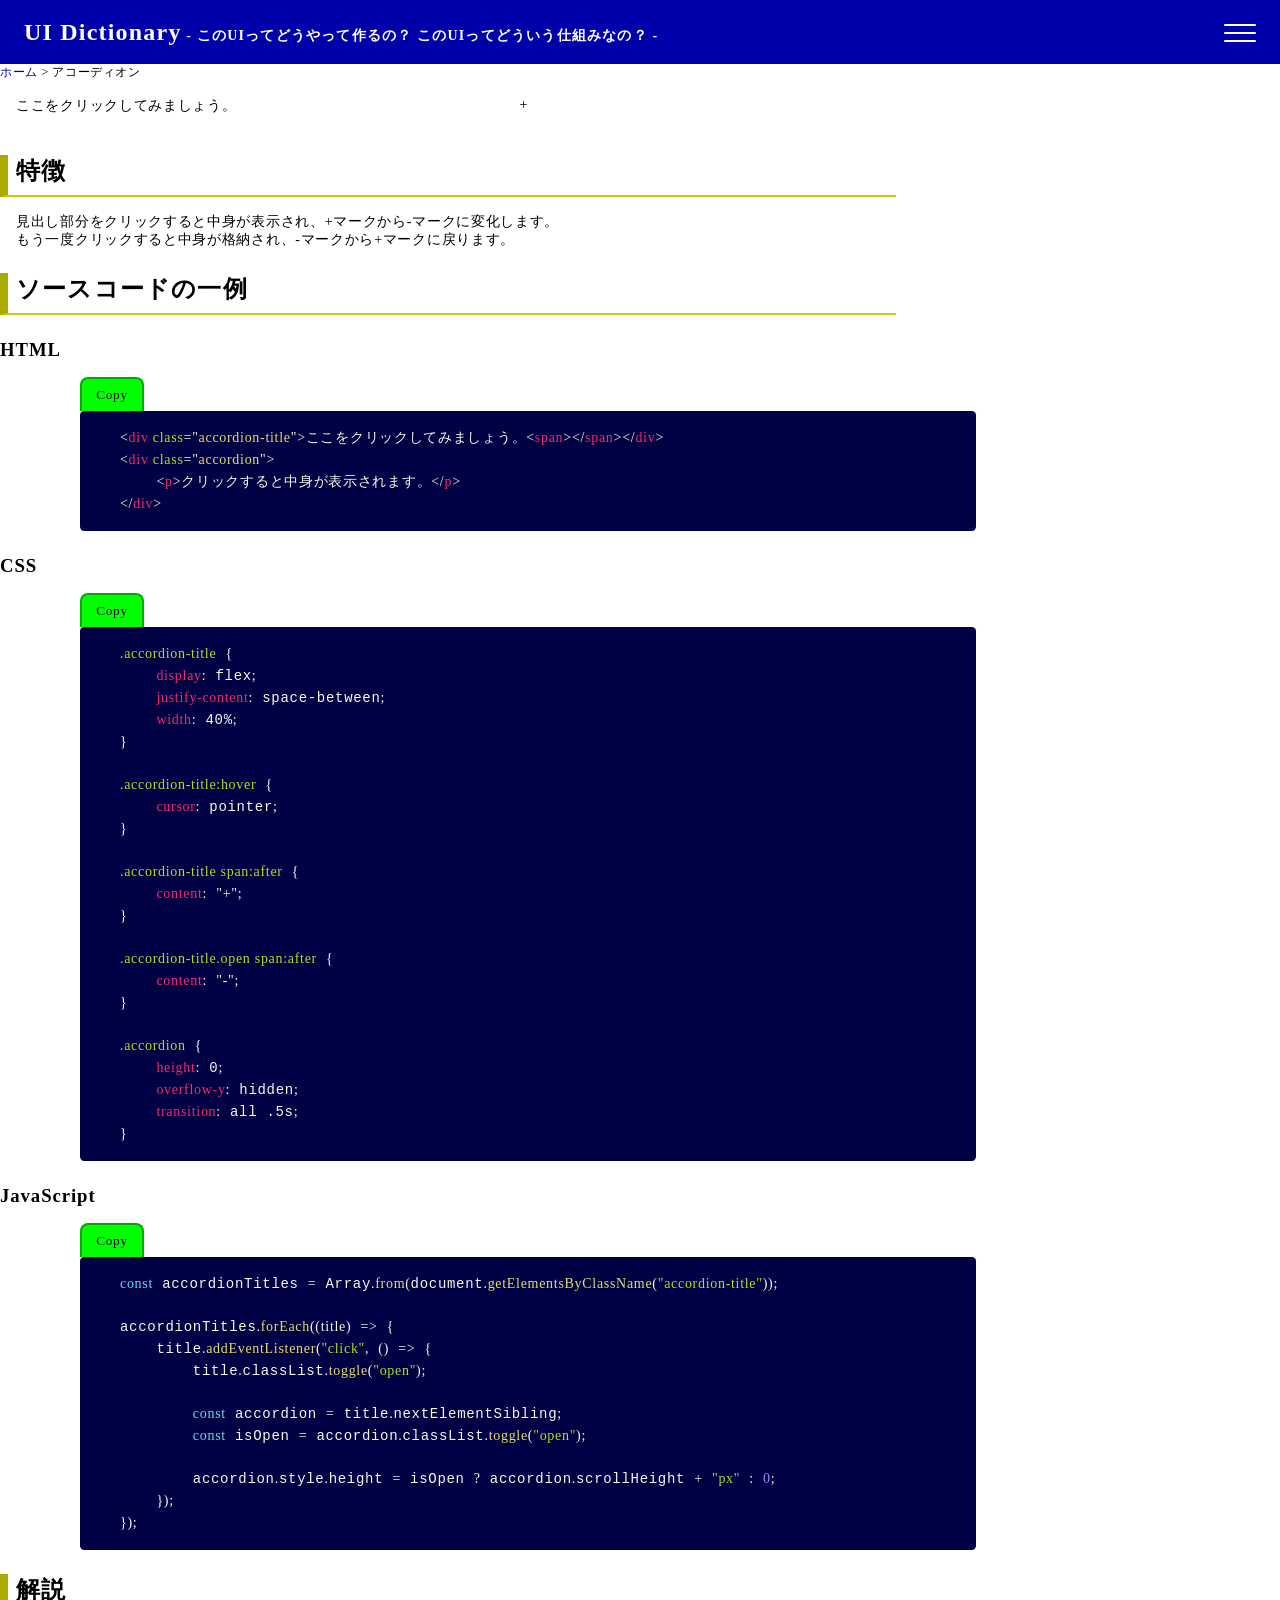
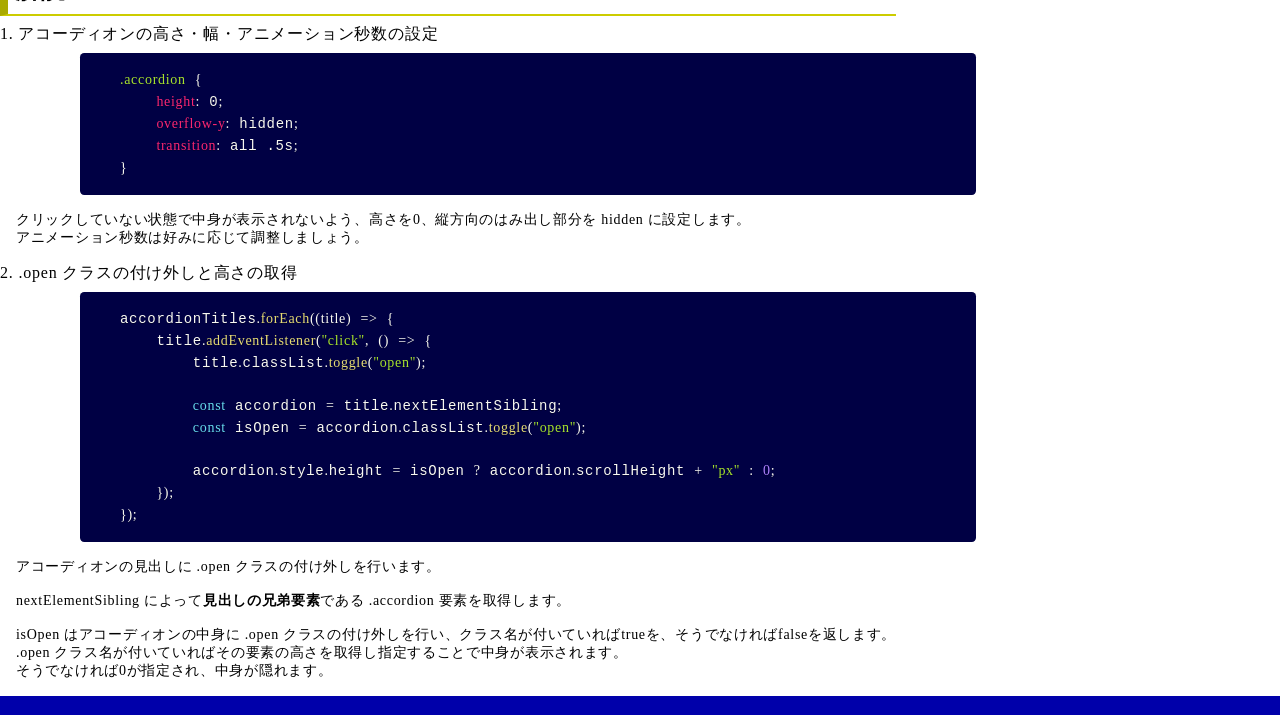
==== commit 3dbc3540: "6/30 prism.js導入 フォームバリデーションの頁完成 ツールチップのページ作成" ====
--- a/accordion.html
+++ b/accordion.html
@@ -1,6 +1,7 @@
 <!DOCTYPE html>
 <html lang="ja">
     <head>
+        <link rel="stylesheet" href="prism.css" />
         <link rel="stylesheet" href="common.css" />
         <meta charset="UTF-8" />
         <title>UI辞典 アコーディオン</title>
@@ -50,7 +51,7 @@
             <h2 id="code">ソースコードの一例</h2>
             <h3 id="html_code">HTML</h3>
             <input type="button" class="copy-button" value="Copy" />
-            <pre><code class="copy-text"><!--
+            <pre><code class="copy-text language-html"><!--
 -->&lt;div class="accordion-title"&gt;ここをクリックしてみましょう。&lt;span&gt;&lt;/span&gt;&lt;/div&gt;
 &lt;div class="accordion"&gt;
     &lt;p&gt;クリックすると中身が表示されます。&lt;/p&gt;
@@ -58,7 +59,7 @@
          --></code></pre>
             <h3 id="css_code">CSS</h3>
             <input type="button" class="copy-button" value="Copy" />
-            <pre><code class="copy-text"><!--
+            <pre><code class="copy-text language-css"><!--
 -->.accordion-title {
     display: flex;
     justify-content: space-between;
@@ -85,7 +86,7 @@
          --></code></pre>
             <h3 id="js_code">JavaScript</h3>
             <input type="button" class="copy-button" value="Copy" />
-            <pre><code class="copy-text"><!--
+            <pre><code class="copy-text language-js"><!--
 -->const accordionTitles = Array.from(document.getElementsByClassName("accordion-title"));
 
 accordionTitles.forEach((title) => {
@@ -101,8 +102,8 @@
          --></code></pre>
             <h2 id="explanation">解説</h2>
             <ol>
-                <li>アコーディオンの高さ・幅・アニメーション秒数の設定</li>
-                <pre><code><!--
+                <li class="point">アコーディオンの高さ・幅・アニメーション秒数の設定</li>
+                <pre><code class="language-css"><!--
 -->.accordion {
     height: 0;
     overflow-y: hidden;
@@ -113,8 +114,8 @@
                     クリックしていない状態で中身が表示されないよう、高さを0、縦方向のはみ出し部分を hidden に設定します。<br />
                     アニメーション秒数は好みに応じて調整しましょう。
                 </p>
-                <li>.open クラスの付け外しと高さの取得</li>
-                <pre><code><!--
+                <li class="point">.open クラスの付け外しと高さの取得</li>
+                <pre><code class="language-js"><!--
 -->accordionTitles.forEach((title) => {
     title.addEventListener("click", () => {
         title.classList.toggle("open");
@@ -144,7 +145,8 @@
         </main>
         <site-footer></site-footer>
     </body>
-    <script src="common.js" defer></script>
+    <script src="common.js"></script>
+    <script src="prism.js"></script>
     <script>
         const accordionTitles = Array.from(document.getElementsByClassName("accordion-title"));
 
--- a/prism.css
+++ b/prism.css
@@ -0,0 +1,4 @@
+/* PrismJS 1.30.0
+https://prismjs.com/download#themes=prism-okaidia&languages=markup+css+clike+javascript&plugins=line-numbers */
+code[class*=language-],pre[class*=language-]{color:#f8f8f2;background:0 0;text-shadow:0 1px rgba(0,0,0,.3);font-family:Consolas,Monaco,'Andale Mono','Ubuntu Mono',monospace;text-align:left;white-space:pre;word-spacing:normal;word-break:normal;word-wrap:normal;line-height:150%;-moz-tab-size:4;-o-tab-size:4;tab-size:4;-webkit-hyphens:none;-moz-hyphens:none;-ms-hyphens:none;hyphens:none}pre[class*=language-]{overflow:auto;border-radius:.3em}:not(pre)>code[class*=language-],pre[class*=language-]{background:#004}:not(pre)>code[class*=language-]{padding:.1em;border-radius:.3em;white-space:normal}.token.cdata,.token.comment,.token.doctype,.token.prolog{color:#8292a2}.token.punctuation{color:#f8f8f2}.token.namespace{opacity:.7}.token.constant,.token.deleted,.token.property,.token.symbol,.token.tag{color:#f92672}.token.boolean,.token.number{color:#ae81ff}.token.attr-name,.token.builtin,.token.char,.token.inserted,.token.selector,.token.string{color:#a6e22e}.language-css .token.string,.style .token.string,.token.entity,.token.operator,.token.url,.token.variable{color:#f8f8f2}.token.atrule,.token.attr-value,.token.class-name,.token.function{color:#e6db74}.token.keyword{color:#66d9ef}.token.important,.token.regex{color:#fd971f}.token.bold,.token.important{font-weight:700}.token.italic{font-style:italic}.token.entity{cursor:help}
+pre[class*=language-].line-numbers{position:relative;padding-left:3.8em;counter-reset:linenumber}pre[class*=language-].line-numbers>code{position:relative;white-space:inherit}.line-numbers .line-numbers-rows{position:absolute;pointer-events:none;top:0;font-size:100%;left:-3.8em;width:3em;letter-spacing:-1px;border-right:1px solid #999;-webkit-user-select:none;-moz-user-select:none;-ms-user-select:none;user-select:none}.line-numbers-rows>span{display:block;counter-increment:linenumber}.line-numbers-rows>span:before{content:counter(linenumber);color:#999;display:block;padding-right:.8em;text-align:right}
--- a/common.css
+++ b/common.css
@@ -28,10 +28,6 @@
     list-style-position: inside;
 }
 
-li {
-    margin: 8px 0;
-}
-
 input {
     display: block;
 }
@@ -103,10 +99,11 @@
     height: 100vh;
     justify-content: center;
     position: fixed;
-    right: -30%;
+    right: 0;
     top: 0;
+    transform: translateX(100%);
     transition: all .5s;
-    width: 30%;
+    width: calc(100% / 5);
     z-index: 200;
 }
 
@@ -123,7 +120,7 @@
 }
 
 header nav.active {
-    right: 0;
+    transform: translateX(0);
 }
 
 .hamburger.active span:nth-of-type(1) {
@@ -271,13 +268,16 @@
 pre {
     background-color: #004;
     border-radius: 4px;
-    color: #ffc;
     display: block;
     font-size: 14px;
     line-height: 150%;
     margin: 0 0 16px 80px;
     padding: 16px 0 16px 40px;
-    width: 60%;
+    width: 70%;
+}
+
+.point {
+    margin: 8px 0;
 }
 
 /* ページトップボタン */
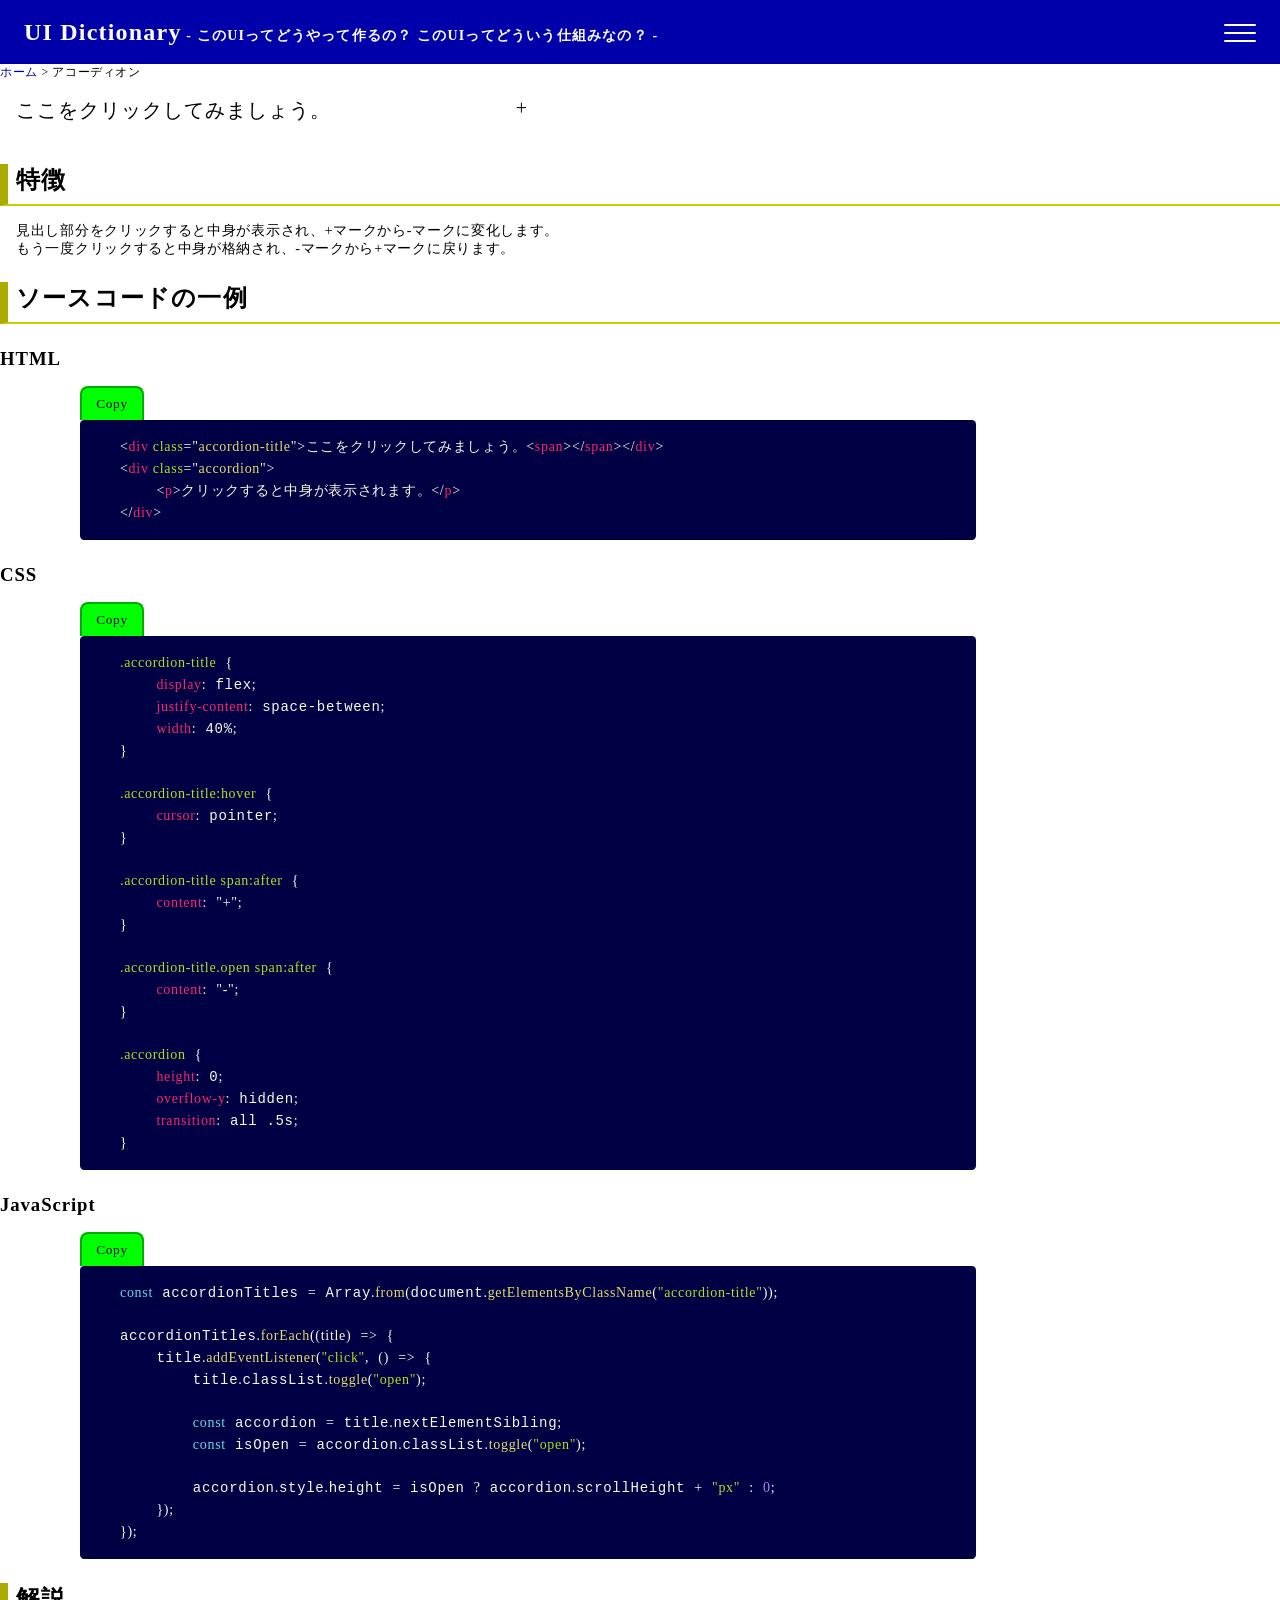
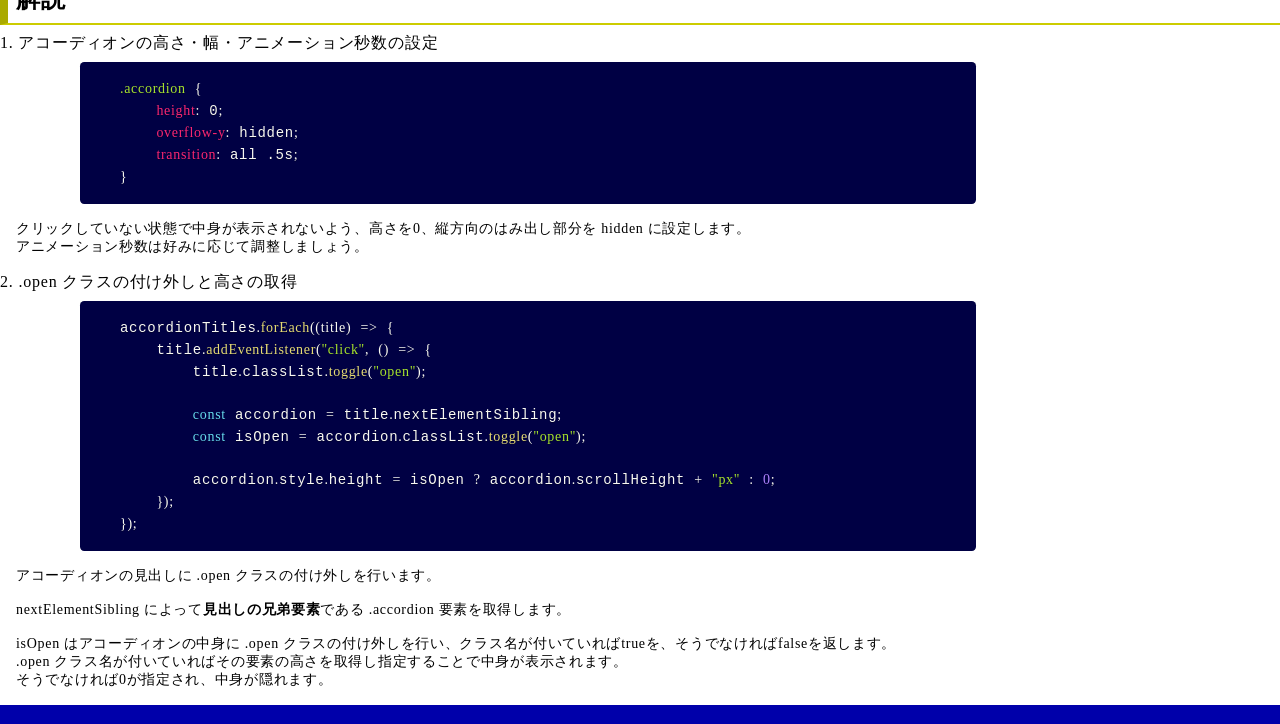
==== commit 3cbba967: "7/1" ====
--- a/accordion.html
+++ b/accordion.html
@@ -9,7 +9,7 @@
     <style>
         .accordion-title {
             display: flex;
-            font-size: 14px;
+            font-size: 20px;
             justify-content: space-between;
             margin: 16px;
             width: 40%;
--- a/common.css
+++ b/common.css
@@ -184,7 +184,6 @@
     border-left: 8px solid #aa0;
     padding-left: 8px;
     padding-bottom: 8px;
-    width: 70%;
 }
 
 /* 段落 */
@@ -272,6 +271,7 @@
     font-size: 14px;
     line-height: 150%;
     margin: 0 0 16px 80px;
+    overflow-x: scroll;
     padding: 16px 0 16px 40px;
     width: 70%;
 }
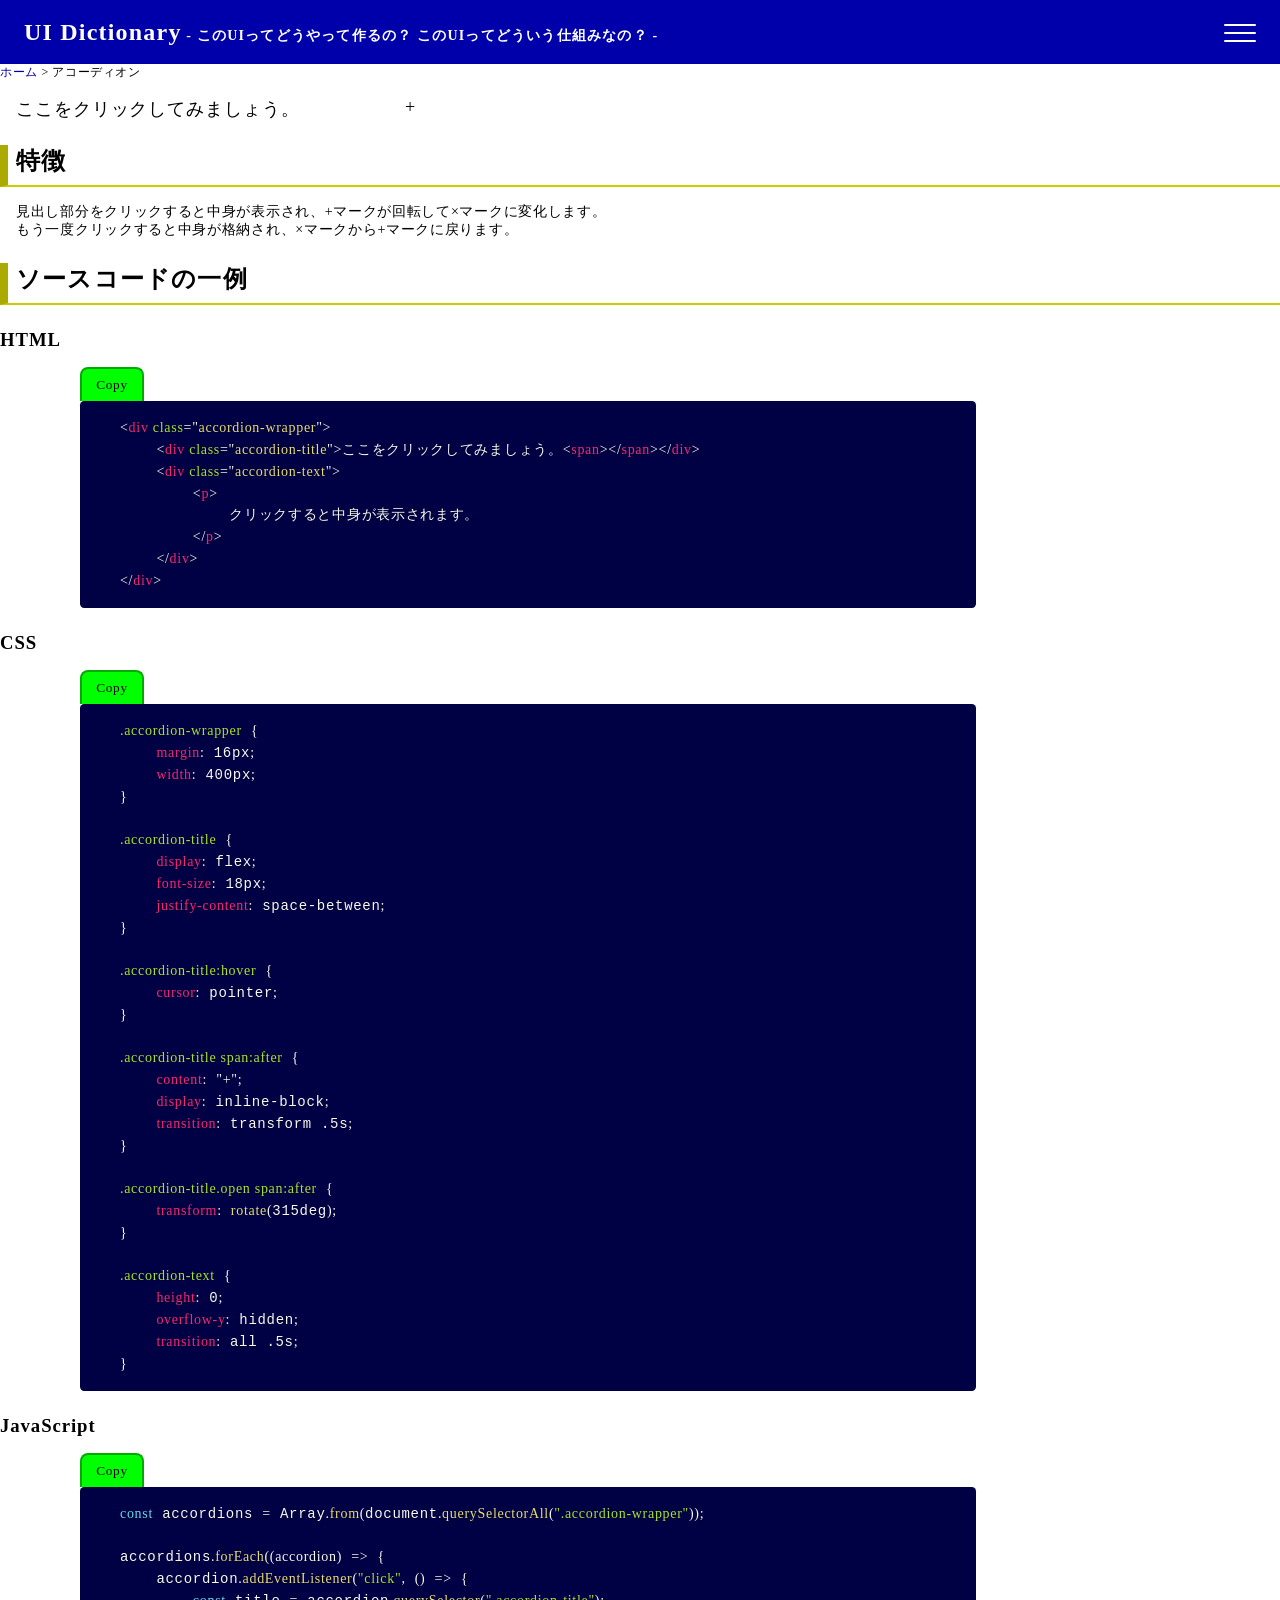
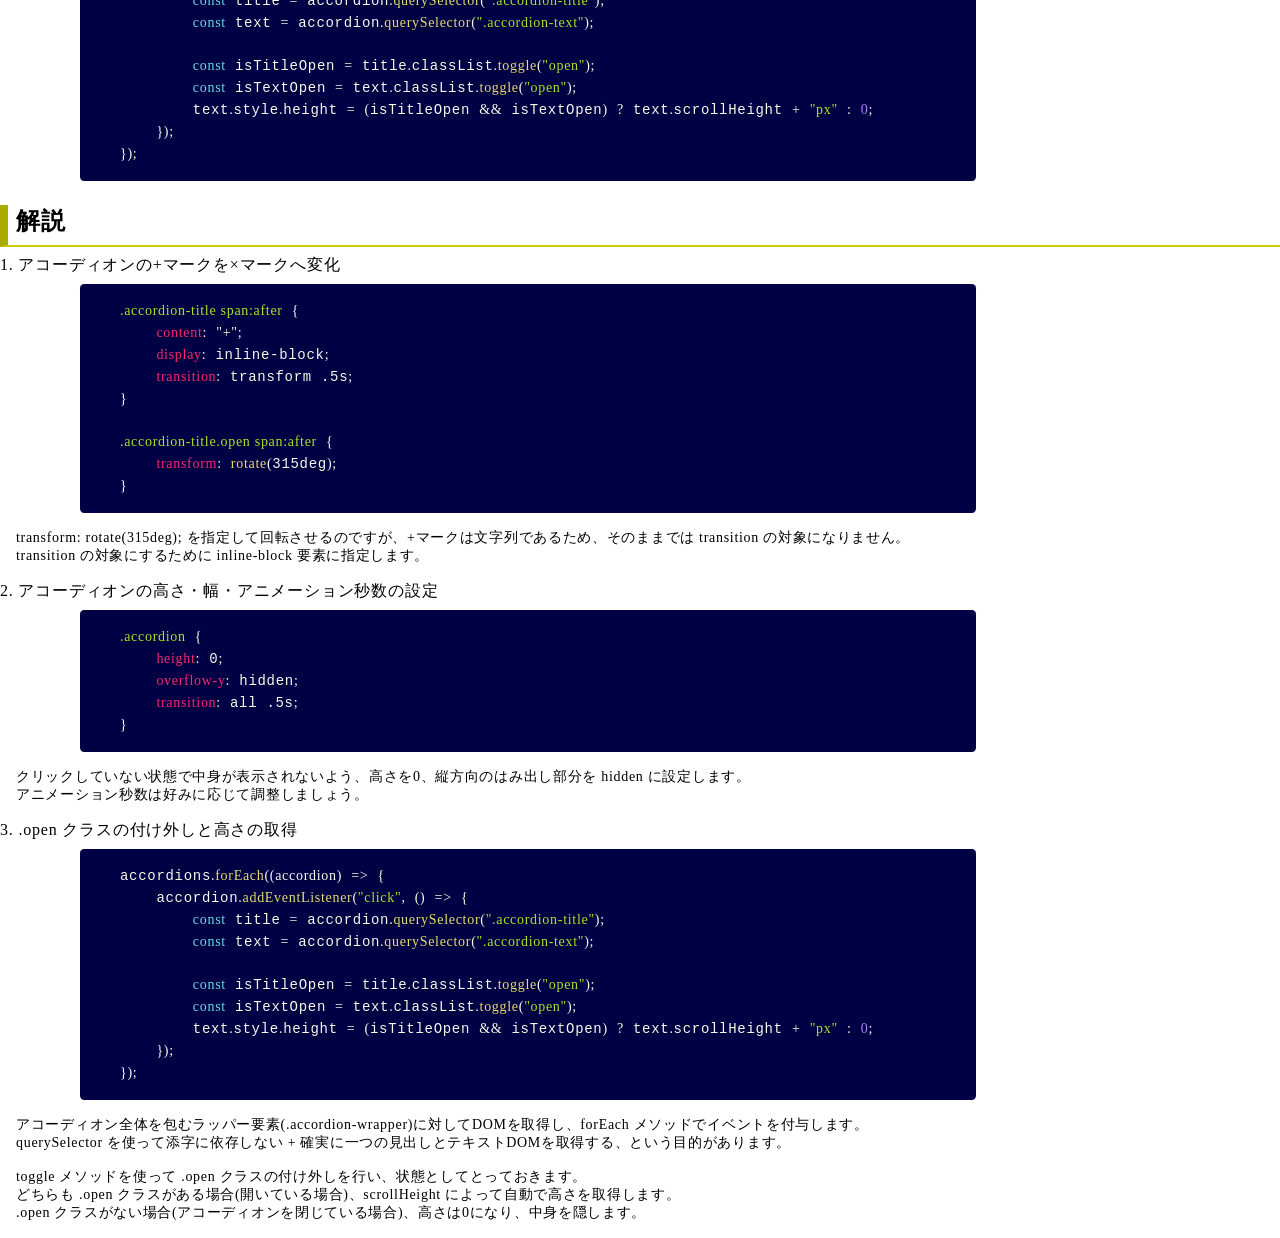
==== commit e5ada72b: "7/2" ====
--- a/accordion.html
+++ b/accordion.html
@@ -7,12 +7,15 @@
         <title>UI辞典 アコーディオン</title>
     </head>
     <style>
+        .accordion-wrapper {
+            margin: 16px;
+            width: 400px;
+        }
+
         .accordion-title {
             display: flex;
-            font-size: 20px;
+            font-size: 18px;
             justify-content: space-between;
-            margin: 16px;
-            width: 40%;
         }
 
         .accordion-title:hover {
@@ -21,13 +24,15 @@
 
         .accordion-title span:after {
             content: "+";
+            display: inline-block;
+            transition: transform .5s;
         }
 
         .accordion-title.open span:after {
-            content: "-";
+            transform: rotate(315deg);
         }
 
-        .accordion {
+        .accordion-text {
             height: 0;
             overflow-y: hidden;
             transition: all .5s;
@@ -39,31 +44,44 @@
             <nav class="breadcrumb-nav">
                 <a href="index.html">ホーム</a> &gt; アコーディオン
             </nav>
-            <div class="accordion-title">ここをクリックしてみましょう。<span></span></div>
-            <div class="accordion">
-                <p>クリックすると中身が表示されます。</p>
+            <div class="accordion-wrapper">
+                <div class="accordion-title">ここをクリックしてみましょう。<span></span></div>
+                <div class="accordion-text">
+                    <p>
+                        クリックすると中身が表示されます。
+                    </p>
+                </div>
             </div>
             <h2 id="feature">特徴</h2>
             <p>
-                見出し部分をクリックすると中身が表示され、+マークから-マークに変化します。<br />
-                もう一度クリックすると中身が格納され、-マークから+マークに戻ります。
+                見出し部分をクリックすると中身が表示され、+マークが回転して×マークに変化します。<br />
+                もう一度クリックすると中身が格納され、×マークから+マークに戻ります。
             </p>
             <h2 id="code">ソースコードの一例</h2>
             <h3 id="html_code">HTML</h3>
             <input type="button" class="copy-button" value="Copy" />
             <pre><code class="copy-text language-html"><!--
--->&lt;div class="accordion-title"&gt;ここをクリックしてみましょう。&lt;span&gt;&lt;/span&gt;&lt;/div&gt;
-&lt;div class="accordion"&gt;
-    &lt;p&gt;クリックすると中身が表示されます。&lt;/p&gt;
+-->&lt;div class="accordion-wrapper"&gt;
+    &lt;div class="accordion-title"&gt;ここをクリックしてみましょう。&lt;span&gt;&lt;/span&gt;&lt;/div&gt;
+    &lt;div class="accordion-text"&gt;
+        &lt;p&gt;
+            クリックすると中身が表示されます。
+        &lt;/p&gt;
+    &lt;/div&gt;
 &lt;/div&gt;<!--
          --></code></pre>
             <h3 id="css_code">CSS</h3>
             <input type="button" class="copy-button" value="Copy" />
             <pre><code class="copy-text language-css"><!--
--->.accordion-title {
+-->.accordion-wrapper {
+    margin: 16px;
+    width: 400px;
+}
+
+.accordion-title {
     display: flex;
+    font-size: 18px;
     justify-content: space-between;
-    width: 40%;
 }
 
 .accordion-title:hover {
@@ -72,13 +90,15 @@
 
 .accordion-title span:after {
     content: "+";
+    display: inline-block;
+    transition: transform .5s;
 }
 
 .accordion-title.open span:after {
-    content: "-";
+    transform: rotate(315deg);
 }
 
-.accordion {
+.accordion-text {
     height: 0;
     overflow-y: hidden;
     transition: all .5s;
@@ -87,21 +107,37 @@
             <h3 id="js_code">JavaScript</h3>
             <input type="button" class="copy-button" value="Copy" />
             <pre><code class="copy-text language-js"><!--
--->const accordionTitles = Array.from(document.getElementsByClassName("accordion-title"));
+-->const accordions = Array.from(document.querySelectorAll(".accordion-wrapper"));
 
-accordionTitles.forEach((title) => {
-    title.addEventListener("click", () => {
-        title.classList.toggle("open");
+accordions.forEach((accordion) => {
+    accordion.addEventListener("click", () => {
+        const title = accordion.querySelector(".accordion-title");
+        const text = accordion.querySelector(".accordion-text");
 
-        const accordion = title.nextElementSibling;
-        const isOpen = accordion.classList.toggle("open");
-
-        accordion.style.height = isOpen ? accordion.scrollHeight + "px" : 0;
+        const isTitleOpen = title.classList.toggle("open");
+        const isTextOpen = text.classList.toggle("open");
+        text.style.height = (isTitleOpen && isTextOpen) ? text.scrollHeight + "px" : 0;
     });
 });<!--
          --></code></pre>
             <h2 id="explanation">解説</h2>
             <ol>
+                <li class="point">アコーディオンの+マークを×マークへ変化</li>
+                <pre><code class="language-css"><!--
+-->.accordion-title span:after {
+    content: "+";
+    display: inline-block;
+    transition: transform .5s;
+}
+
+.accordion-title.open span:after {
+    transform: rotate(315deg);
+}<!--
+         --></code></pre>
+                <p>
+                    transform: rotate(315deg); を指定して回転させるのですが、+マークは文字列であるため、そのままでは transition の対象になりません。<br />
+                    transition の対象にするために inline-block 要素に指定します。
+                </p>
                 <li class="point">アコーディオンの高さ・幅・アニメーション秒数の設定</li>
                 <pre><code class="language-css"><!--
 -->.accordion {
@@ -116,27 +152,25 @@
                 </p>
                 <li class="point">.open クラスの付け外しと高さの取得</li>
                 <pre><code class="language-js"><!--
--->accordionTitles.forEach((title) => {
-    title.addEventListener("click", () => {
-        title.classList.toggle("open");
+-->accordions.forEach((accordion) => {
+    accordion.addEventListener("click", () => {
+        const title = accordion.querySelector(".accordion-title");
+        const text = accordion.querySelector(".accordion-text");
 
-        const accordion = title.nextElementSibling;
-        const isOpen = accordion.classList.toggle("open");
-
-        accordion.style.height = isOpen ? accordion.scrollHeight + "px" : 0;
+        const isTitleOpen = title.classList.toggle("open");
+        const isTextOpen = text.classList.toggle("open");
+        text.style.height = (isTitleOpen && isTextOpen) ? text.scrollHeight + "px" : 0;
     });
 });<!--
              --></code></pre>
                 <p>
-                    アコーディオンの見出しに .open クラスの付け外しを行います。
+                    アコーディオン全体を包むラッパー要素(.accordion-wrapper)に対してDOMを取得し、forEach メソッドでイベントを付与します。<br />
+                    querySelector を使って添字に依存しない + 確実に一つの見出しとテキストDOMを取得する、という目的があります。
                 </p>
                 <p>
-                    nextElementSibling によって<span class="bold">見出しの兄弟要素</span>である .accordion 要素を取得します。
-                </p>
-                <p>
-                    isOpen はアコーディオンの中身に .open クラスの付け外しを行い、クラス名が付いていればtrueを、そうでなければfalseを返します。<br />
-                    .open クラス名が付いていればその要素の高さを取得し指定することで中身が表示されます。<br />
-                    そうでなければ0が指定され、中身が隠れます。
+                    toggle メソッドを使って .open クラスの付け外しを行い、状態としてとっておきます。<br />
+                    どちらも .open クラスがある場合(開いている場合)、scrollHeight によって自動で高さを取得します。<br />
+                    .open クラスがない場合(アコーディオンを閉じている場合)、高さは0になり、中身を隠します。
                 </p>
             </ol>
             <div id="page_top" class="page-top">
@@ -148,15 +182,16 @@
     <script src="common.js"></script>
     <script src="prism.js"></script>
     <script>
-        const accordionTitles = Array.from(document.getElementsByClassName("accordion-title"));
+        const accordions = Array.from(document.querySelectorAll(".accordion-wrapper"));
 
-        accordionTitles.forEach((title) => {
-            title.addEventListener("click", () => {
-                title.classList.toggle("open");
-                const accordion = title.nextElementSibling;
+        accordions.forEach((accordion) => {
+            accordion.addEventListener("click", () => {
+                const title = accordion.querySelector(".accordion-title");
+                const text = accordion.querySelector(".accordion-text");
 
-                const isOpen = accordion?.classList.toggle("open");
-                accordion.style.height = isOpen ? accordion.scrollHeight + "px" : 0;
+                const isTitleOpen = title.classList.toggle("open");
+                const isTextOpen = text.classList.toggle("open");
+                text.style.height = (isTitleOpen && isTextOpen) ? text.scrollHeight + "px" : 0;
             });
         });
     </script>
